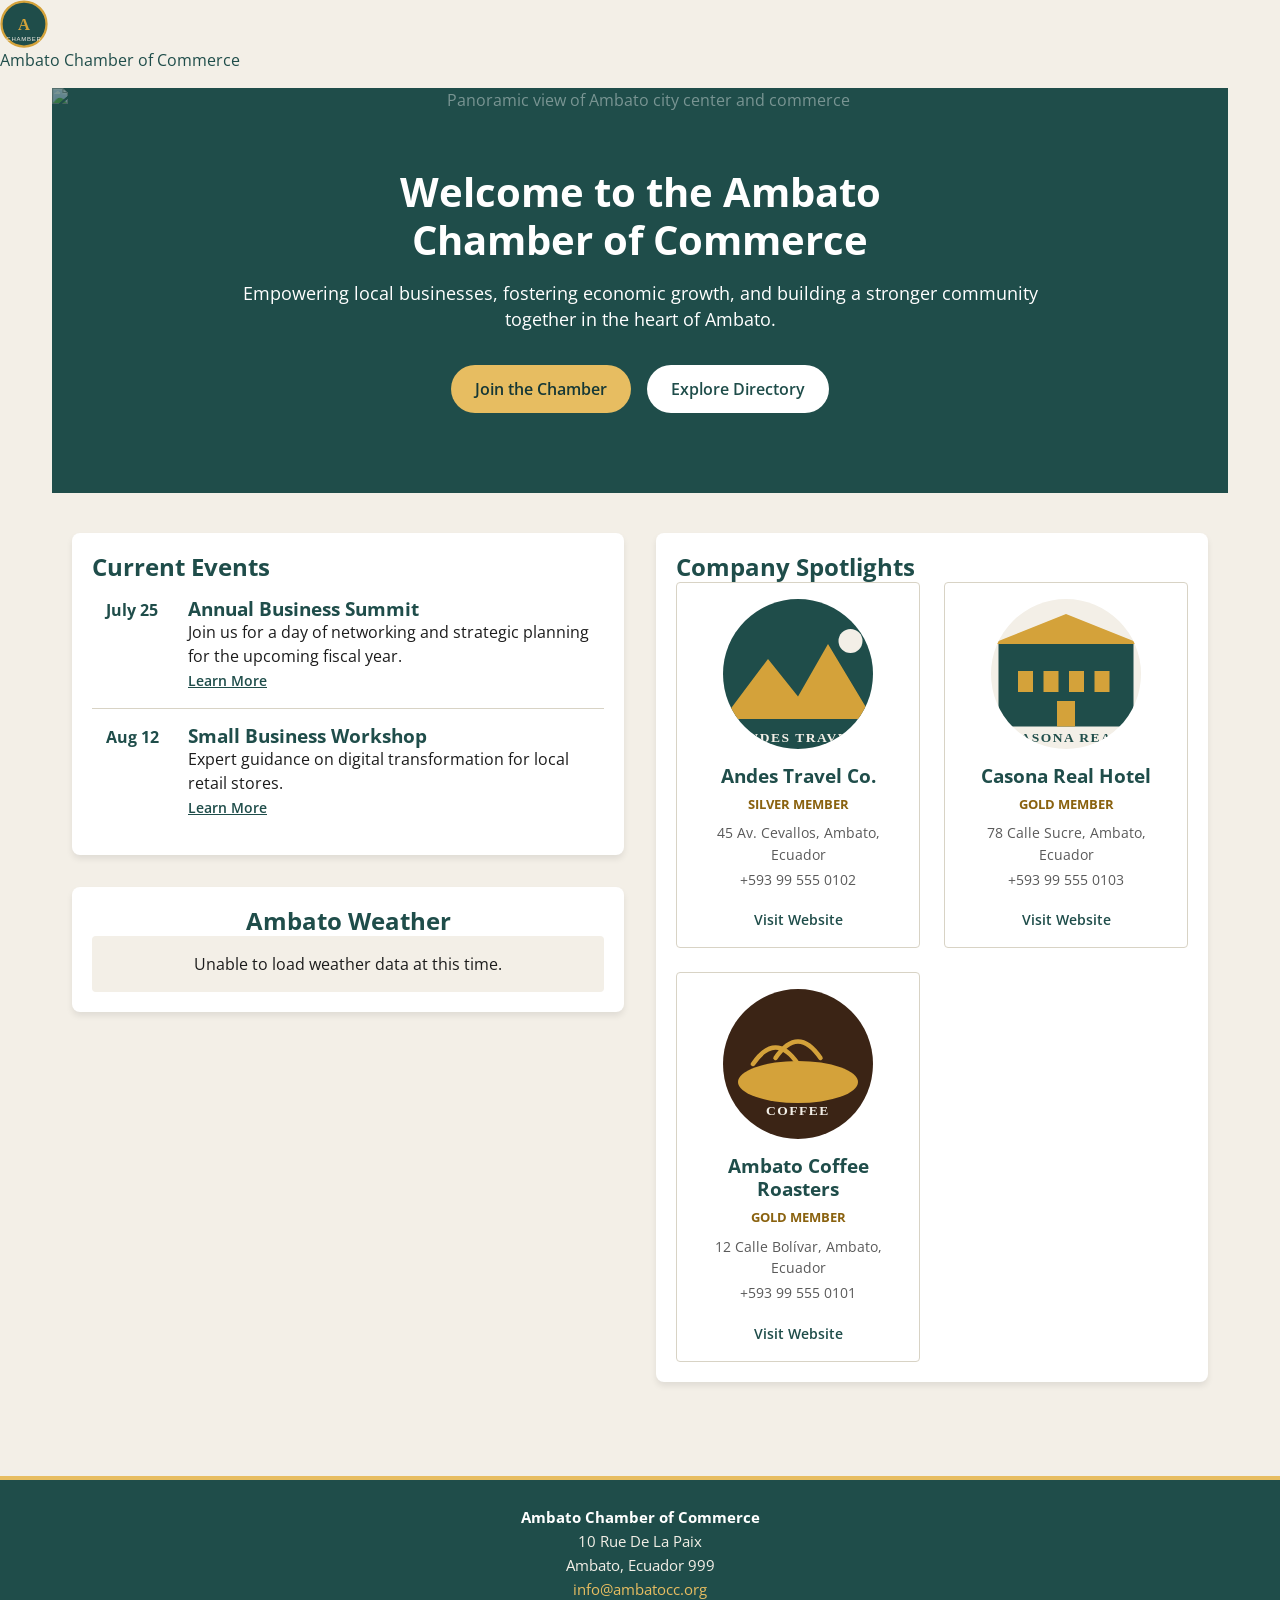
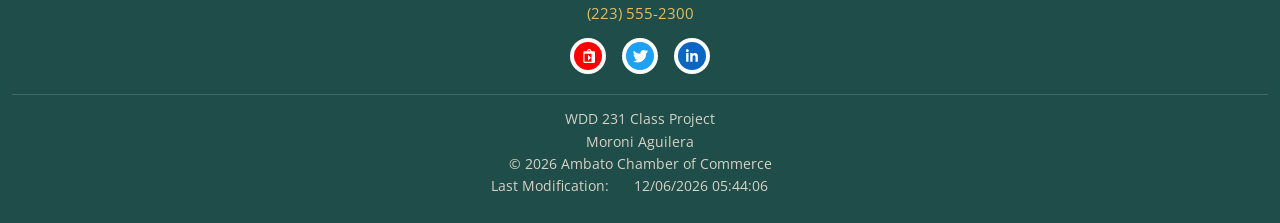
==== chamber/index.html @ b36b1a28 "create index home page" ====
<!DOCTYPE html>
<html lang="en">

<head>
    <meta charset="UTF-8">
    <title>Moroni Aguilera | Ambato Chamber of Commerce</title>
    <meta name="description"
        content="Welcome to the Ambato Chamber of Commerce, the leading organization for business growth and community development in Ambato.">
    <meta name="author" content="Moroni Aguilera">
    <meta name="viewport" content="width=device-width, initial-scale=1.0">

    <meta property="og:type" content="website">
    <meta property="og:title" content="Ambato Chamber of Commerce | Moroni Aguilera">
    <meta property="og:description"
        content="Welcome to the Ambato Chamber of Commerce, the leading organization for business growth and community development in Ambato.">
    <meta property="og:image" content="https://moroniag.github.io/wdd231/chamber/images/og-image.svg">
    <meta property="og:image:width" content="1200">
    <meta property="og:image:height" content="630">
    <meta property="og:url" content="https://moroniag.github.io/wdd231/chamber/index.html">
    <meta property="og:site_name" content="Ambato Chamber of Commerce">

    <link rel="icon" type="image/svg+xml" href="images/favicon.svg">
    <link rel="preconnect" href="https://fonts.googleapis.com">
    <link rel="preconnect" href="https://fonts.gstatic.com" crossorigin>
    <link rel="preload" as="style"
        href="https://fonts.googleapis.com/css2?family=Open+Sans:wght@400;600;700&display=swap">
    <link href="https://fonts.googleapis.com/css2?family=Open+Sans:wght@400;600;700&display=swap" rel="stylesheet">
    <noscript>
        <link href="https://fonts.googleapis.com/css2?family=Open+Sans:wght@400;600;700&display=swap" rel="stylesheet">
    </noscript>
    <link rel="stylesheet" href="styles/reset.css">
    <link rel="stylesheet" href="styles/small.css" media="print" onload="this.media='all'">
    <link rel="stylesheet" href="styles/large.css" media="(min-width: 38rem)">

    <script src="scripts/date.js" defer></script>
    <script src="scripts/navigation.js" defer></script>
    <script src="scripts/weatherApi.js" defer></script>
    <script src="scripts/spotlights.js" defer></script>
</head>

<body>
    <header role="banner">
        <div class="site-header">
            <a href="index.html" class="site-brand">
                <img src="images/logo.svg" alt="Ambato Chamber of Commerce logo" width="48" height="48">
                <span>Ambato Chamber of Commerce</span>
            </a>
            <button id="menu-btn" class="menu-btn" type="button" aria-label="Toggle navigation"
                aria-expanded="false" aria-controls="primary-nav">
                <span></span>
                <span></span>
                <span></span>
            </button>
        </div>
    </header>

    <nav id="primary-nav" aria-label="Main navigation" role="navigation">
        <ul>
            <li><a href="index.html" class="nav-link">Home</a></li>
            <li><a href="directory.html" class="nav-link active" aria-current="page">Directory</a></li>
            <li><a href="join.html" class="nav-link">Join</a></li>
            <li><a href="discover.html" class="nav-link">Discover</a></li>
        </ul>
    </nav>

    <main role="main" id="main-content">
        <section class="hero" aria-labelledby="home-heading">
            <div class="hero-image-container">
                <img src="images/hero-home.jpg" alt="Panoramic view of Ambato city center and commerce" class="hero-image">
            </div>
            <div class="hero-content">
                <h1 id="home-heading">Welcome to the Ambato Chamber of Commerce</h1>
                <p>Empowering local businesses, fostering economic growth, and building a stronger community together in the heart of Ambato.</p>
                <div class="hero-ctas">
                    <a href="join.html" class="cta-button primary">Join the Chamber</a>
                    <a href="directory.html" class="cta-button secondary">Explore Directory</a>
                </div>
            </div>
        </section>

        <section class="home-grid" aria-label="Home Page Information">
            <div class="info-column">
                <section class="current-events" aria-labelledby="events-heading">
                    <h2 id="events-heading">Current Events</h2>
                    <div class="event-card">
                        <div class="event-date">July 25</div>
                        <div class="event-details">
                            <h3>Annual Business Summit</h3>
                            <p>Join us for a day of networking and strategic planning for the upcoming fiscal year.</p>
                            <a href="#" class="event-link">Learn More</a>
                        </div>
                    </div>
                    <div class="event-card">
                        <div class="event-date">Aug 12</div>
                        <div class="event-details">
                            <h3>Small Business Workshop</h3>
                            <p>Expert guidance on digital transformation for local retail stores.</p>
                            <a href="#" class="event-link">Learn More</a>
                        </div>
                    </div>
                </section>

                <section class="weather-section" aria-labelledby="weather-heading">
                    <h2 id="weather-heading">Ambato Weather</h2>
                    <div id="weather-container" class="weather-card">
                        <p>Loading local weather data...</p>
                    </div>
                </section>
            </div>

            <div class="spotlight-column">
                <section class="company-spotlights" aria-labelledby="spotlight-heading">
                    <h2 id="spotlight-heading">Company Spotlights</h2>
                    <div class="spotlights-grid">
                        <article class="spotlight-card">
                            <img src="images/spotlight1.jpg" alt="Eco-friendly textiles shop in Ambato" class="spotlight-img">
                            <h3>Andina Textiles</h3>
                            <p>Leading the way in sustainable fabric production with organic materials from the highlands.</p>
                        </article>
                        <article class="spotlight-card">
                            <img src="images/spotlight2.jpg" alt="Modern cafe and bakery" class="spotlight-img">
                            <h3>Café Ambato</h3>
                            <p>The city's favorite gathering spot, blending traditional Ecuadorian coffee with modern pastry.</p>
                        </article>
                        <article class="spotlight-card">
                            <img src="images/spotlight3.jpg" alt="Tech solutions office" class="spotlight-img">
                            <h3>Sierras Tech</h3>
                            <p>Providing cutting-edge software solutions to optimize local agriculture logistics.</p>
                        </article>
                    </div>
                </section>
            </div>
        </section>
    </main>

    <footer role="contentinfo" aria-label="Footer information">
        <div class="footer-info">
            <p class="footer-org"><strong>Ambato Chamber of Commerce</strong></p>
            <p>10 Rue De La Paix</p>
            <p>Ambato, Ecuador 999</p>
            <p><a href="mailto:info@ambatocc.org">info@ambatocc.org</a></p>
            <p><a href="tel:+2235552300">(223) 555-2300</a></p>
        </div>

        <div class="social-links">
            <a href="https://www.youtube.com/" target="_blank" rel="noopener noreferrer" aria-label="YouTube">
                <img src="images/youtube.svg" alt="YouTube" width="48" height="48" loading="lazy">
            </a>
            <a href="https://twitter.com/" target="_blank" rel="noopener noreferrer" aria-label="Twitter">
                <img src="images/twitter.svg" alt="Twitter" width="48" height="48" loading="lazy">
            </a>
            <a href="https://www.linkedin.com/" target="_blank" rel="noopener noreferrer" aria-label="LinkedIn">
                <img src="images/linkedin.svg" alt="LinkedIn" width="48" height="48" loading="lazy">
            </a>
        </div>

        <div class="footer-meta">
            <p>WDD 231 Class Project</p>
            <p>Moroni Aguilera</p>
            <p>&copy; <span id="currentyear" class="footer-year">0000</span> Ambato Chamber of Commerce</p>
            <p>Last Modification: <span id="lastModified" class="footer-last-modified">Loading...</span></p>
        </div>
    </footer>
</body>

</html>
---- chamber/styles/small.css ----
:root {
    /* Brand colors — hex source of truth, all colors flow from here */
    --color-primary: #1f4d4a;
    --color-primary-dark: #163836;
    --color-accent: #e7bd61;
    --color-accent-dark: #8a620f;
    --color-silver: #c0c0c0;
    --color-bronze: #cd7f32;

    /* Surfaces & text */
    --color-surface: #ffffff;
    --color-surface-alt: #f3efe7;
    --color-surface-overlay: rgba(255, 255, 255, 0.08);
    --color-surface-divider: rgba(255, 255, 255, 0.15);
    --color-text: #1c1c1c;
    --color-text-muted: #5a5a5a;
    --color-text-inverse: #ffffff;
    --color-border: #d8d3c5;
    --color-shadow: rgba(0, 0, 0, 0.08);
    --color-shadow-strong: rgba(0, 0, 0, 0.15);

    /* Tokens */
    --font-body: 'Open Sans', Arial, sans-serif;
    --radius-sm: 4px;
    --radius-md: 8px;
    --radius-pill: 999px;
    --transition-fast: 0.2s ease;
    --max-width: 1200px;
}


* {
    min-width: 0;
}


html,
body {
    max-width: 100%;
    overflow-x: clip;
}

body {
    font-family: var(--font-body);
    color: var(--color-text);
    background-color: var(--color-surface-alt);
    line-height: 1.5;
}


img,
picture,
video,
svg {
    display: block;
    max-width: 100%;
    height: auto;
}


p,
h1,
h2,
h3,
h4,
a,
span,
li,
address {
    overflow-wrap: anywhere;
    word-break: break-word;
}

a {
    color: var(--color-primary);
    text-decoration: none;
    transition: color var(--transition-fast);
}

a:hover,
a:focus-visible {
    color: var(--color-accent-dark);
}

a:focus-visible,
button:focus-visible {
    outline: 2px solid var(--color-accent);
    outline-offset: 2px;
}

.visually-hidden {
    position: absolute;
    width: 1px;
    height: 1px;
    margin: -1px;
    padding: 0;
    overflow: hidden;
    clip: rect(0, 0, 0, 0);
    white-space: nowrap;
    border: 0;
}


h1,
h2,
h3,
h4 {
    color: var(--color-primary);
    line-height: 1.2;
    text-wrap: balance;
}

/* Hero Section */
.hero {
    position: relative;
    background-color: var(--color-primary);
    color: var(--color-text-inverse);
    padding: 60px 20px;
    text-align: center;
    overflow: hidden;
}

.hero-image-container {
    position: absolute;
    top: 0;
    left: 0;
    width: 100%;
    height: 100%;
    z-index: 1;
}

.hero-image {
    width: 100%;
    height: 100%;
    object-fit: cover;
    opacity: 0.4;
}

.hero-content {
    position: relative;
    z-index: 2;
    max-width: 800px;
    margin: 0 auto;
}

.hero h1 {
    color: var(--color-text-inverse);
    font-size: 2rem;
    margin-bottom: 1rem;
}

.hero p {
    color: var(--color-text-inverse);
    font-size: 1.1rem;
    margin-bottom: 2rem;
}

.hero-ctas {
    display: flex;
    flex-direction: column;
    gap: 1rem;
    justify-content: center;
}

.cta-button {
    display: inline-block;
    padding: 12px 24px;
    border-radius: var(--radius-pill);
    font-weight: 600;
    transition: transform var(--transition-fast), background-color var(--transition-fast);
}

.cta-button.primary {
    background-color: var(--color-accent);
    color: var(--color-primary-dark);
}

.cta-button.secondary {
    background-color: var(--color-surface);
    color: var(--color-primary);
}

.cta-button:hover {
    transform: scale(1.05);
}

/* Home Grid Layout */
.home-grid {
    display: grid;
    grid-template-columns: 1fr;
    gap: 2rem;
    max-width: var(--max-width);
    margin: 40px auto;
    padding: 0 20px;
}

/* Information Column (Events & Weather) */
.info-column {
    display: flex;
    flex-direction: column;
    gap: 2rem;
}

.current-events {
    background-color: var(--color-surface);
    padding: 20px;
    border-radius: var(--radius-md);
    box-shadow: 0 4px 6px var(--color-shadow);
}

.event-card {
    display: grid;
    grid-template-columns: 80px 1fr;
    gap: 1rem;
    padding: 1rem 0;
    border-bottom: 1px solid var(--color-border);
}

.event-card:last-child {
    border-bottom: none;
}

.event-date {
    font-weight: 700;
    color: var(--color-primary);
    text-align: center;
}

.event-link {
    font-size: 0.9rem;
    font-weight: 600;
    text-decoration: underline;
}

.weather-section {
    background-color: var(--color-surface);
    padding: 20px;
    border-radius: var(--radius-md);
    box-shadow: 0 4px 6px var(--color-shadow);
    text-align: center;
}

.weather-card {
    padding: 1rem;
    background: var(--color-surface-alt);
    border-radius: var(--radius-sm);
}

.current-weather {
    font-size: 1.2rem;
    margin-bottom: 1rem;
    display: flex;
    flex-direction: column;
    gap: 0.25rem;
}

.current-weather .temp {
    font-size: 2.5rem;
    font-weight: 700;
    color: var(--color-primary);
}

.current-weather .desc {
    text-transform: capitalize;
    color: var(--color-text-muted);
}

.forecast-grid {
    display: flex;
    flex-direction: column;
    gap: 0.5rem;
    border-top: 1px solid var(--color-border);
    padding-top: 1rem;
}

.forecast-item {
    display: flex;
    justify-content: space-between;
    padding: 0.25rem 0;
    font-size: 0.9rem;
}

/* Spotlight Column */
.company-spotlights {
    background-color: var(--color-surface);
    padding: 20px;
    border-radius: var(--radius-md);
    box-shadow: 0 4px 6px var(--color-shadow);
}

.spotlights-grid {
    display: grid;
    grid-template-columns: 1fr;
    gap: 1.5rem;
}

.spotlight-card {
    padding: 1rem;
    border: 1px solid var(--color-border);
    border-radius: var(--radius-sm);
    text-align: center;
}

.spotlight-img {
    width: 150px;
    height: 150px;
    border-radius: 50%;
    margin: 0 auto 1rem;
    object-fit: cover;
}

.spotlight-card h3 {
    margin-bottom: 0.5rem;
}

.membership-level {
    font-weight: 700;
    color: var(--color-accent-dark);
    text-transform: uppercase;
    font-size: 0.8rem;
    margin-bottom: 0.5rem;
}

.spotlight-info {
    font-size: 0.9rem;
    color: var(--color-text-muted);
    margin: 0.2rem 0;
}

.spotlight-link {
    display: inline-block;
    margin-top: 1rem;
    font-weight: 600;
    font-size: 0.9rem;
    color: var(--color-primary);
}


nav {
    display: none;
    background-color: var(--color-primary-dark);
}

nav.open {
    display: block;
}

nav ul {
    list-style: none;
    padding: 0;
    margin: 0;
    display: flex;
    flex-direction: column;
}

nav ul li a {
    color: var(--color-text-inverse);
    display: block;
    padding: 14px 18px;
    font-weight: 600;
    border-left: 4px solid transparent;
    transition: background-color var(--transition-fast),
        border-color var(--transition-fast), color var(--transition-fast);
}

nav ul li a:hover,
nav ul li a:focus-visible {
    background-color: var(--color-surface-overlay);
    color: var(--color-accent);
}

nav ul li a.active {
    background-color: var(--color-primary-dark);
    color: var(--color-accent);
    border-left-color: var(--color-accent);
}


main {
    padding: 16px 12px 24px;
    max-width: var(--max-width);
    margin: 0 auto;
    width: 100%;
    min-height: 200rem;
}


.directory-controls {
    display: flex;
    flex-wrap: wrap;
    justify-content: space-between;
    align-items: center;
    gap: 10px;
    margin-bottom: 16px;
    background-color: var(--color-surface);
    padding: 10px 12px;
    border: 1px solid var(--color-border);
    border-radius: var(--radius-md);
    box-shadow: 0 1px 3px var(--color-shadow);
}

.view-toggle {
    display: inline-flex;
    flex-wrap: wrap;
    border: 1px solid var(--color-primary);
    border-radius: var(--radius-sm);
    overflow: hidden;
    background-color: var(--color-surface);
}

.view-btn {
    background: var(--color-surface);
    color: var(--color-primary);
    padding: 8px 12px;
    font: inherit;
    font-weight: 600;
    white-space: nowrap;
    transition: background-color var(--transition-fast), color var(--transition-fast);
}

.view-btn+.view-btn {
    border-left: 1px solid var(--color-primary);
}

.view-btn:hover,
.view-btn:focus-visible {
    background-color: var(--color-surface-alt);
}

.view-btn.active {
    background-color: var(--color-primary);
    color: var(--color-text-inverse);
}

.member-count {
    margin: 0;
    color: var(--color-text-muted);
    font-size: 0.9rem;
    font-weight: 600;
}


.members {
    display: grid;
    gap: 16px;
}

.members-grid {
    grid-template-columns: 1fr;
}

.member-card {
    background-color: var(--color-surface);
    border: 1px solid var(--color-border);
    border-radius: var(--radius-md);
    overflow: hidden;
    box-shadow: 0 2px 6px var(--color-shadow);
    display: flex;
    flex-direction: column;
    transition: transform var(--transition-fast), box-shadow var(--transition-fast);
}

.member-card:hover,
.member-card:focus-within {
    transform: translateY(-2px);
    box-shadow: 0 4px 12px var(--color-shadow-strong);
}

.member-card .member-image {
    background-color: var(--color-surface-alt);
    display: flex;
    align-items: center;
    justify-content: center;
    padding: 18px;
    height: 140px;
}

.member-card .member-image img {
    max-height: 100px;
    max-width: 140px;
    object-fit: contain;
}

.member-card .member-body {
    padding: 14px 16px 18px;
    display: flex;
    flex-direction: column;
    gap: 6px;
    flex: 1;
}

.member-card h3 {
    margin: 0;
    font-size: 1.1rem;
    color: var(--color-primary);
}

.member-tag {
    display: inline-block;
    align-self: flex-start;
    font-size: 0.72rem;
    font-weight: 700;
    letter-spacing: 0.04em;
    text-transform: uppercase;
    padding: 3px 8px;
    border-radius: var(--radius-pill);
    background-color: var(--color-accent);
    color: var(--color-primary-dark);
    margin-bottom: 4px;
}

.member-tag.silver {
    background-color: var(--color-silver);
    color: var(--color-primary-dark);
}

.member-tag.gold {
    background-color: var(--color-accent);
    color: var(--color-primary-dark);
}

.member-address,
.member-phone,
.member-url {
    margin: 0;
    font-size: 0.88rem;
    color: var(--color-text-muted);
}

.member-url a {
    color: var(--color-primary);
    font-weight: 600;
}

.member-url a:hover,
.member-url a:focus-visible {
    color: var(--color-accent-dark);
    text-decoration: underline;
}


.members-list .member-card {
    display: block;
}

.members-list .member-card .member-image {
    display: none;
}

.members-list .member-card .member-body {
    padding: 10px 12px;
    justify-content: center;
}

.members-list .member-card h3 {
    font-size: 1rem;
}


@media (max-width: 22.5rem) {
    .site-header {
        padding: 8px 10px;
    }

    .site-brand {
        font-size: 0.85rem;
        gap: 0.4rem;
    }

    .site-brand img {
        width: 32px;
        height: 32px;
    }

    main {
        padding: 12px 10px 20px;
    }

    .hero {
        padding: 18px 14px;
    }

    .hero h1 {
        font-size: 1.3rem;
    }

    .directory-controls {
        padding: 8px 10px;
        gap: 8px;
    }

    .view-btn {
        padding: 6px 10px;
        font-size: 0.9rem;
    }

    .member-card h3 {
        font-size: 1rem;
    }

    .social-links img {
        width: 30px;
        height: 30px;
    }
}


footer {
    background-color: var(--color-primary);
    color: var(--color-surface-alt);
    padding: 24px 12px;
    text-align: center;
    margin-top: 30px;
    border-top: 4px solid var(--color-accent);
}

.footer-info p {
    margin: 2px 0;
    font-size: 0.92rem;
}

.footer-info a {
    color: var(--color-accent);
}

.footer-info a:hover,
.footer-info a:focus-visible {
    text-decoration: underline;
    color: var(--color-text-inverse);
}

.footer-org {
    font-size: 1.05rem;
    color: var(--color-text-inverse);
}

.social-links {
    margin: 14px 0;
}

.social-links a {
    display: inline-block;
    margin: 0 6px;
    transition: transform var(--transition-fast);
}

.social-links a:hover,
.social-links a:focus-visible {
    transform: translateY(-2px);
}

.social-links img {
    width: 36px;
    height: 36px;
    border-radius: 50%;
    background-color: var(--color-surface);
    padding: 4px;
}

.footer-meta {
    margin-top: 14px;
    padding-top: 12px;
    border-top: 1px solid var(--color-surface-divider);
    font-size: 0.85rem;
    color: var(--color-border);
}

.footer-meta p {
    margin: 2px 0;
}

.footer-year {
    display: inline-block;
    min-width: 4ch;
}

.footer-last-modified {
    display: inline-block;
    min-width: 22ch;
}
---- chamber/styles/large.css ----
@media (min-width: 38rem) {
    .hero {
        padding: 80px 32px;
    }

    .hero h1 {
        font-size: 3rem;
    }

    .hero-ctas {
        flex-direction: row;
        gap: 1rem;
    }

    .home-grid {
        grid-template-columns: repeat(2, 1fr);
        align-items: start;
    }

    .forecast-grid {
        flex-direction: row;
        justify-content: space-around;
        text-align: center;
    }

    .spotlights-grid {
        grid-template-columns: repeat(auto-fit, minmax(200px, 1fr));
    }

    .members-grid {
        grid-template-columns: repeat(2, 1fr);
    }
}

@media (min-width: 64rem) {
    main {
        min-height: 80rem;
    }

    .hero h1 {
        font-size: 2.5rem;
    }

    .members-grid {
        grid-template-columns: repeat(3, 1fr);
    }
}

@media (min-width: 90rem) {
    main {
        min-height: 60rem;
    }

    .members-grid {
        grid-template-columns: repeat(4, 1fr);
    }
}
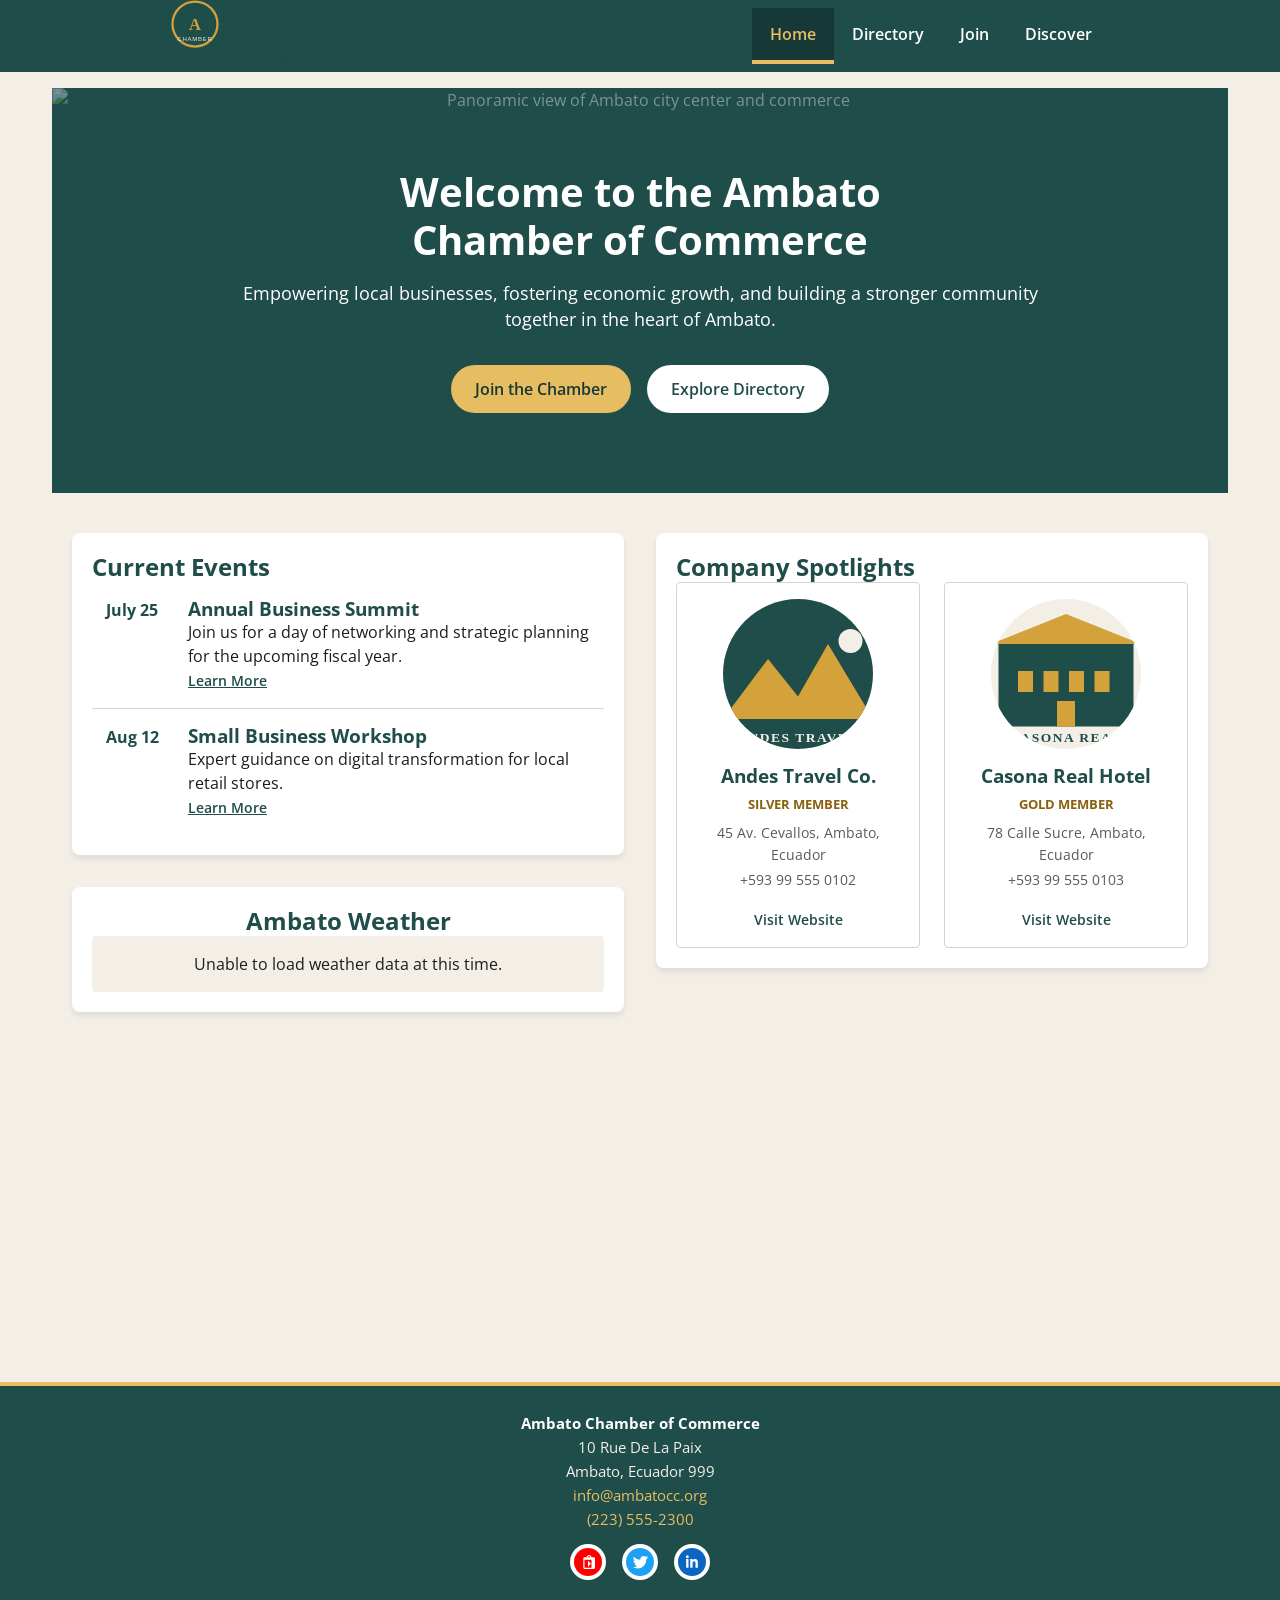
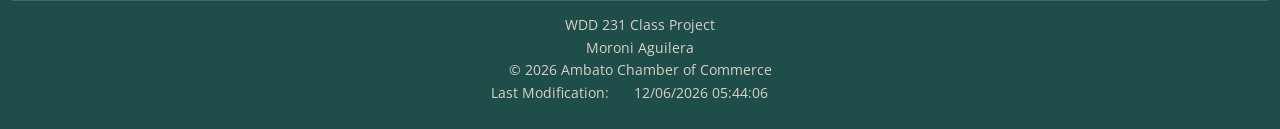
==== commit fa67eb09: "fix issues" ====
--- a/chamber/index.html
+++ b/chamber/index.html
@@ -45,32 +45,36 @@
                 <img src="images/logo.svg" alt="Ambato Chamber of Commerce logo" width="48" height="48">
                 <span>Ambato Chamber of Commerce</span>
             </a>
-            <button id="menu-btn" class="menu-btn" type="button" aria-label="Toggle navigation"
-                aria-expanded="false" aria-controls="primary-nav">
+            <button id="menu-btn" class="menu-btn" type="button" aria-label="Toggle navigation" aria-expanded="false"
+                aria-controls="primary-nav">
                 <span></span>
                 <span></span>
                 <span></span>
             </button>
+            <nav id="primary-nav" aria-label="Main navigation" role="navigation">
+                <ul>
+                    <li><a href="index.html" class="nav-link">Home</a></li>
+                    <li><a href="directory.html" class="nav-link">Directory</a></li>
+                    <li><a href="join.html" class="nav-link">Join</a></li>
+                    <li><a href="discover.html" class="nav-link">Discover</a></li>
+                </ul>
+            </nav>
         </div>
+
     </header>
 
-    <nav id="primary-nav" aria-label="Main navigation" role="navigation">
-        <ul>
-            <li><a href="index.html" class="nav-link">Home</a></li>
-            <li><a href="directory.html" class="nav-link active" aria-current="page">Directory</a></li>
-            <li><a href="join.html" class="nav-link">Join</a></li>
-            <li><a href="discover.html" class="nav-link">Discover</a></li>
-        </ul>
-    </nav>
+
 
     <main role="main" id="main-content">
         <section class="hero" aria-labelledby="home-heading">
             <div class="hero-image-container">
-                <img src="images/hero-home.jpg" alt="Panoramic view of Ambato city center and commerce" class="hero-image">
+                <img src="images/hero-home.jpg" alt="Panoramic view of Ambato city center and commerce"
+                    class="hero-image" fetchpriority="high">
             </div>
             <div class="hero-content">
                 <h1 id="home-heading">Welcome to the Ambato Chamber of Commerce</h1>
-                <p>Empowering local businesses, fostering economic growth, and building a stronger community together in the heart of Ambato.</p>
+                <p>Empowering local businesses, fostering economic growth, and building a stronger community together in
+                    the heart of Ambato.</p>
                 <div class="hero-ctas">
                     <a href="join.html" class="cta-button primary">Join the Chamber</a>
                     <a href="directory.html" class="cta-button secondary">Explore Directory</a>
@@ -111,22 +115,8 @@
             <div class="spotlight-column">
                 <section class="company-spotlights" aria-labelledby="spotlight-heading">
                     <h2 id="spotlight-heading">Company Spotlights</h2>
-                    <div class="spotlights-grid">
-                        <article class="spotlight-card">
-                            <img src="images/spotlight1.jpg" alt="Eco-friendly textiles shop in Ambato" class="spotlight-img">
-                            <h3>Andina Textiles</h3>
-                            <p>Leading the way in sustainable fabric production with organic materials from the highlands.</p>
-                        </article>
-                        <article class="spotlight-card">
-                            <img src="images/spotlight2.jpg" alt="Modern cafe and bakery" class="spotlight-img">
-                            <h3>Café Ambato</h3>
-                            <p>The city's favorite gathering spot, blending traditional Ecuadorian coffee with modern pastry.</p>
-                        </article>
-                        <article class="spotlight-card">
-                            <img src="images/spotlight3.jpg" alt="Tech solutions office" class="spotlight-img">
-                            <h3>Sierras Tech</h3>
-                            <p>Providing cutting-edge software solutions to optimize local agriculture logistics.</p>
-                        </article>
+                    <div class="spotlights-grid" id="company-spotlights">
+                        <!-- Dynamically populated by spotlights.js -->
                     </div>
                 </section>
             </div>
@@ -163,4 +153,4 @@
     </footer>
 </body>
 
-</html>
+</html>
--- a/chamber/styles/small.css
+++ b/chamber/styles/small.css
@@ -162,6 +162,14 @@
     justify-content: center;
 }
 
+.site-header {
+    background-color: var(--color-primary);
+    color: var(--color-text-inverse);
+    display: flex;
+    justify-content: space-around;
+    margin: 0 auto;
+}
+
 .cta-button {
     display: inline-block;
     padding: 12px 24px;
@@ -338,7 +346,8 @@
 
 nav {
     display: none;
-    background-color: var(--color-primary-dark);
+    margin-top: 0.5rem;
+    /* background-color: var(--color-primary-dark); */
 }
 
 nav.open {
@@ -557,6 +566,23 @@
 }
 
 
+#menu-btn {
+    display: block;
+    cursor: pointer;
+    background: none;
+    border: none;
+    padding: 10px;
+}
+
+#menu-btn span {
+    display: block;
+    width: 25px;
+    height: 3px;
+    background-color: var(--color-text-inverse);
+    margin: 4px 0;
+    transition: var(--transition-fast);
+}
+
 @media (max-width: 22.5rem) {
     .site-header {
         padding: 8px 10px;
--- a/chamber/styles/large.css
+++ b/chamber/styles/large.css
@@ -1,4 +1,9 @@
 @media (min-width: 38rem) {
+
+    /* header{
+        display: flex;
+        margin: 0 auto;
+    } */
     .hero {
         padding: 80px 32px;
     }
@@ -30,6 +35,29 @@
     .members-grid {
         grid-template-columns: repeat(2, 1fr);
     }
+
+    nav {
+        display: block;
+    }
+
+    nav ul {
+        flex-direction: row;
+        justify-content: center;
+    }
+
+    nav ul li a {
+        border-left: none;
+        border-bottom: 4px solid transparent;
+    }
+
+    nav ul li a.active {
+        border-left-color: transparent;
+        border-bottom-color: var(--color-accent);
+    }
+
+    #menu-btn {
+        display: none;
+    }
 }
 
 @media (min-width: 64rem) {
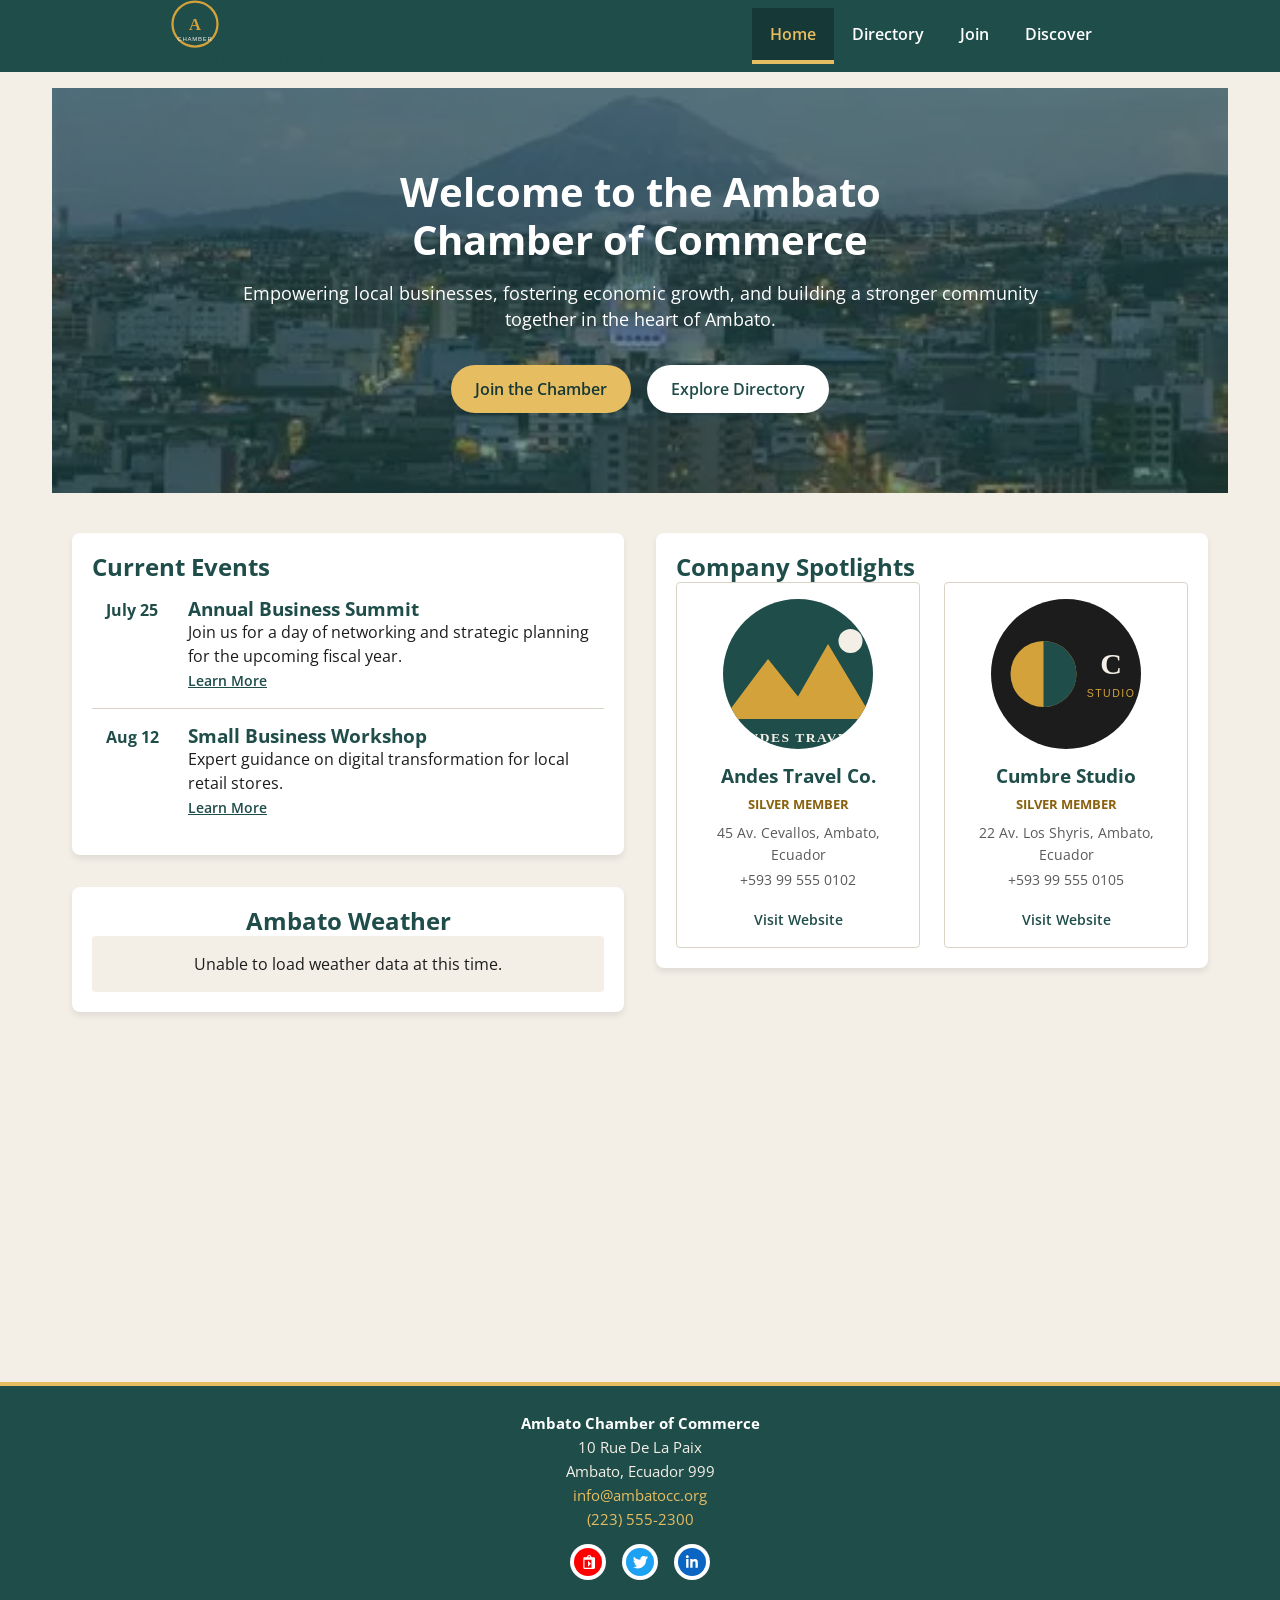
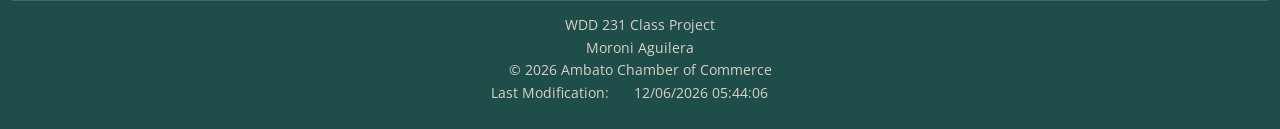
==== commit b00e2dbb: "add banner with city" ====
--- a/chamber/index.html
+++ b/chamber/index.html
@@ -68,7 +68,7 @@
     <main role="main" id="main-content">
         <section class="hero" aria-labelledby="home-heading">
             <div class="hero-image-container">
-                <img src="images/hero-home.jpg" alt="Panoramic view of Ambato city center and commerce"
+                <img src="images/ambato_city.webp" alt="Panoramic view of Ambato city center and commerce"
                     class="hero-image" fetchpriority="high">
             </div>
             <div class="hero-content">
--- a/chamber/styles/small.css
+++ b/chamber/styles/small.css
@@ -583,7 +583,7 @@
     transition: var(--transition-fast);
 }
 
-@media (max-width: 22.5rem) {
+@media (max-width: 38rem) {
     .site-header {
         padding: 8px 10px;
     }
@@ -596,6 +596,14 @@
     .site-brand img {
         width: 32px;
         height: 32px;
+    }
+
+    #primary-nav{
+        position: absolute;
+        z-index: 1000;
+        background-color: var(--color-primary-dark);
+        top: 3.5rem;
+        width: 100%;
     }
 
     main {
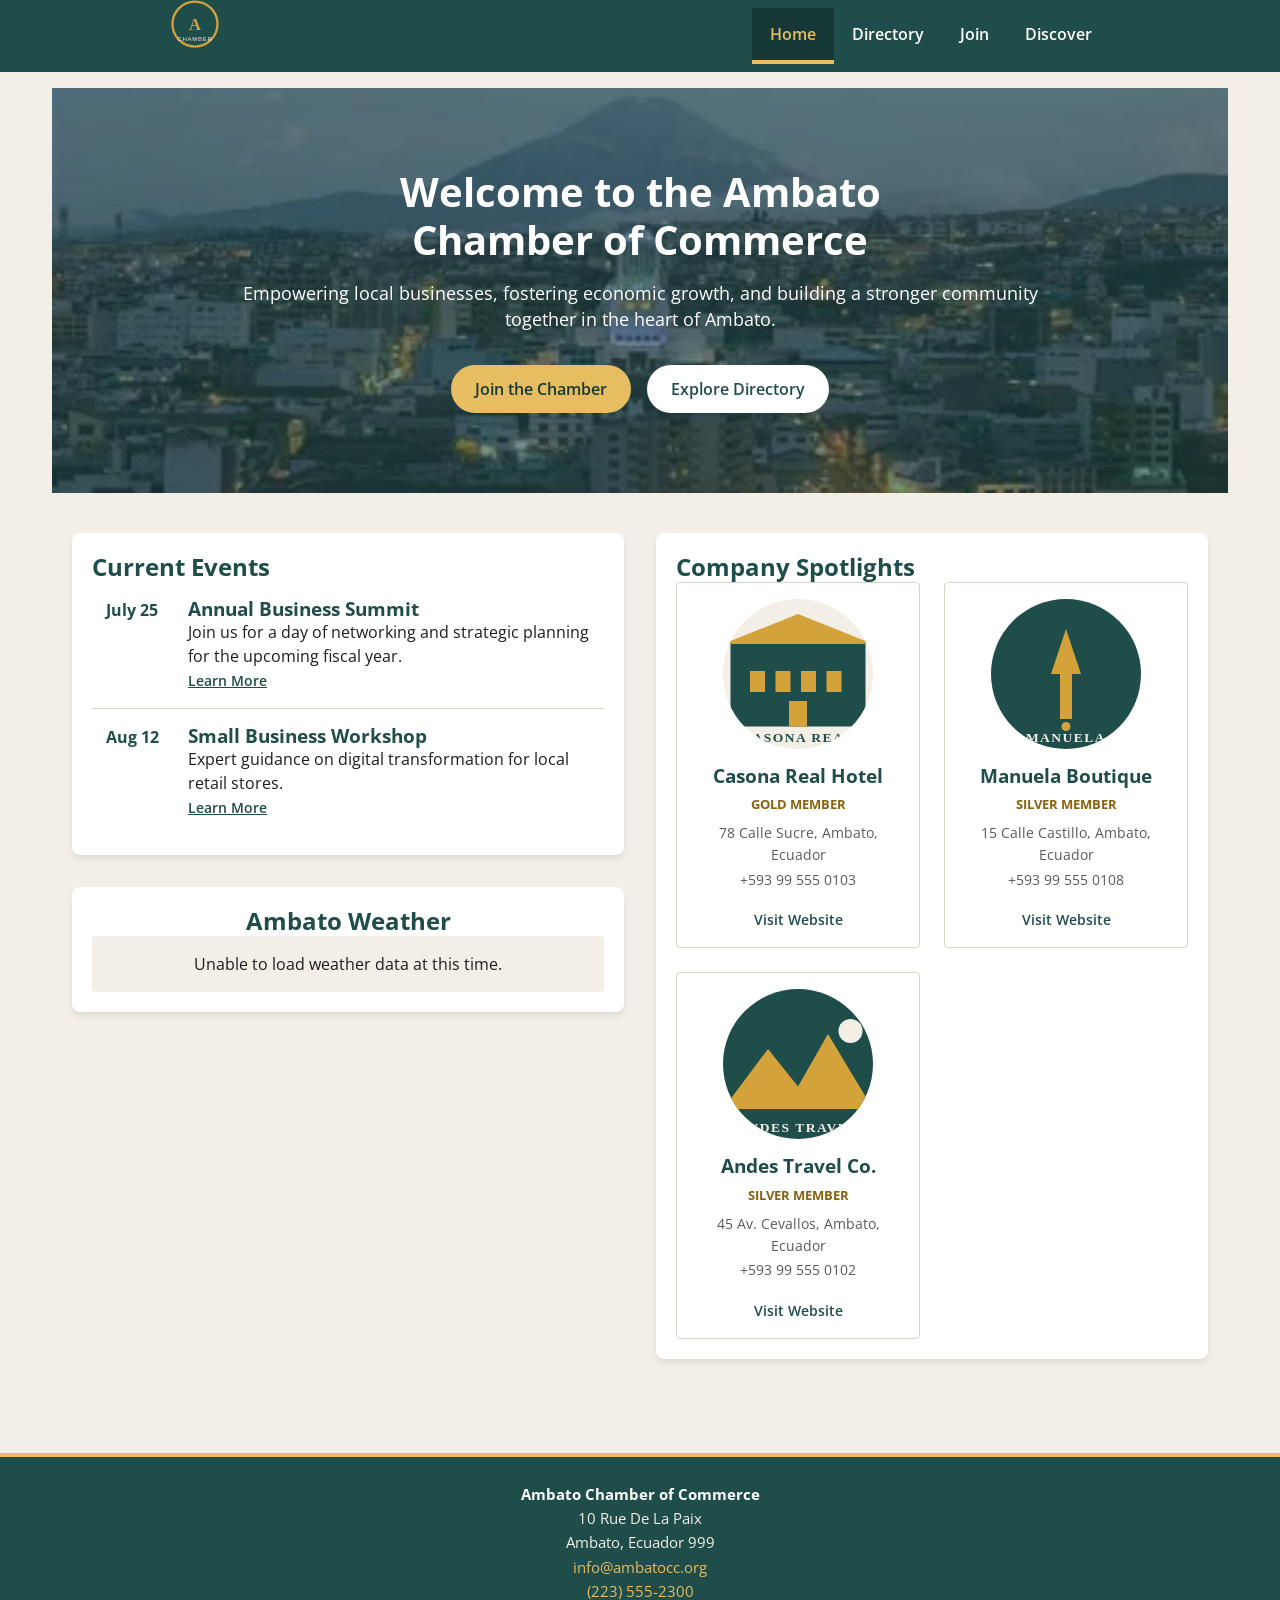
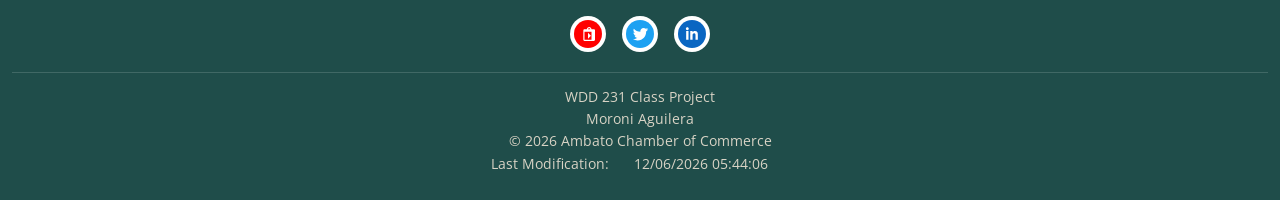
==== commit 9c3ee961: "fix size in image" ====
--- a/chamber/index.html
+++ b/chamber/index.html
@@ -69,7 +69,7 @@
         <section class="hero" aria-labelledby="home-heading">
             <div class="hero-image-container">
                 <img src="images/ambato_city.webp" alt="Panoramic view of Ambato city center and commerce"
-                    class="hero-image" fetchpriority="high">
+                    class="hero-image" fetchpriority="high" width="1200" height="600">
             </div>
             <div class="hero-content">
                 <h1 id="home-heading">Welcome to the Ambato Chamber of Commerce</h1>
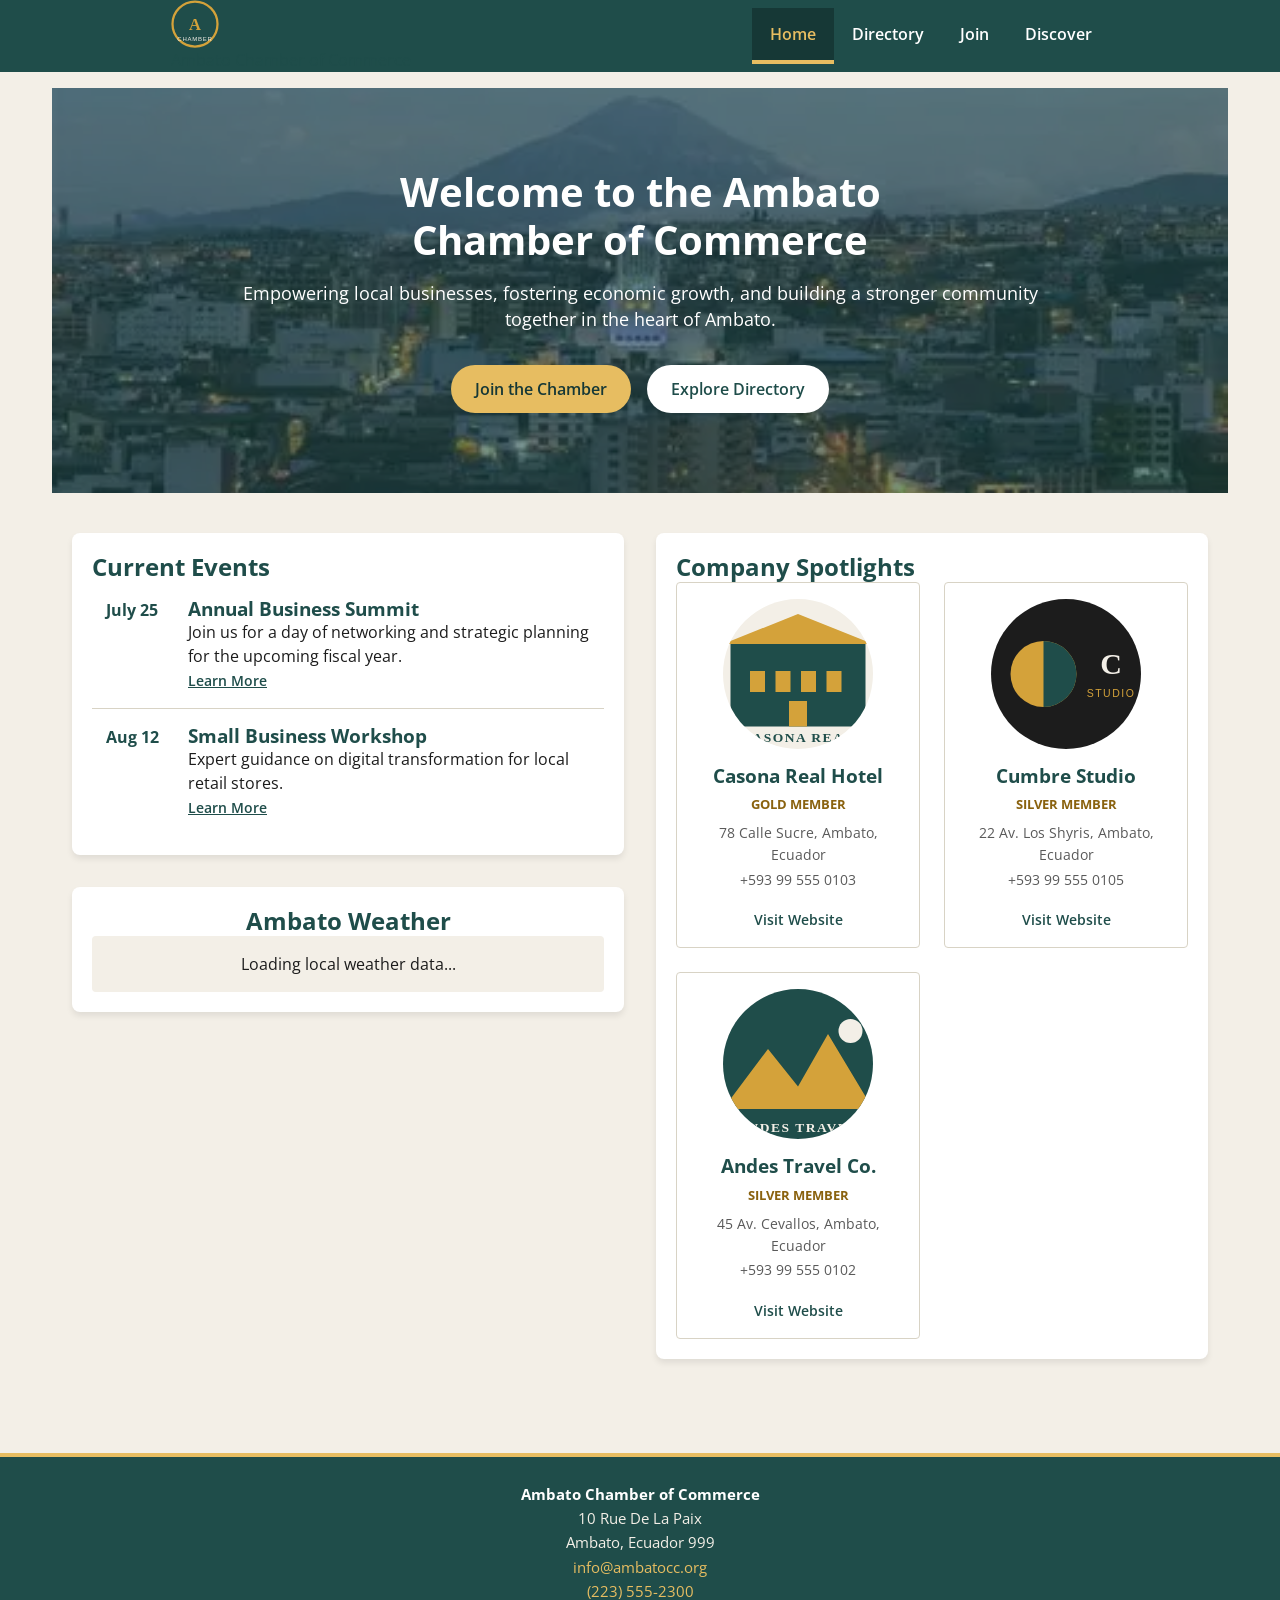
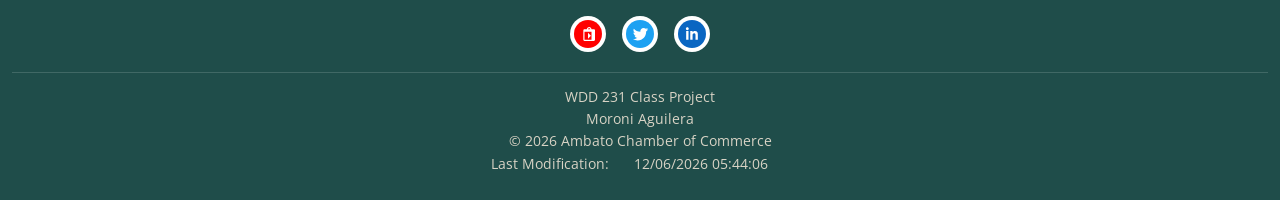
==== commit 5a07c9ee: "fix name convention" ====
--- a/chamber/index.html
+++ b/chamber/index.html
@@ -34,7 +34,7 @@
 
     <script src="scripts/date.js" defer></script>
     <script src="scripts/navigation.js" defer></script>
-    <script src="scripts/weatherApi.js" defer></script>
+    <script src="scripts/weatheapi.js" defer></script>
     <script src="scripts/spotlights.js" defer></script>
 </head>
 
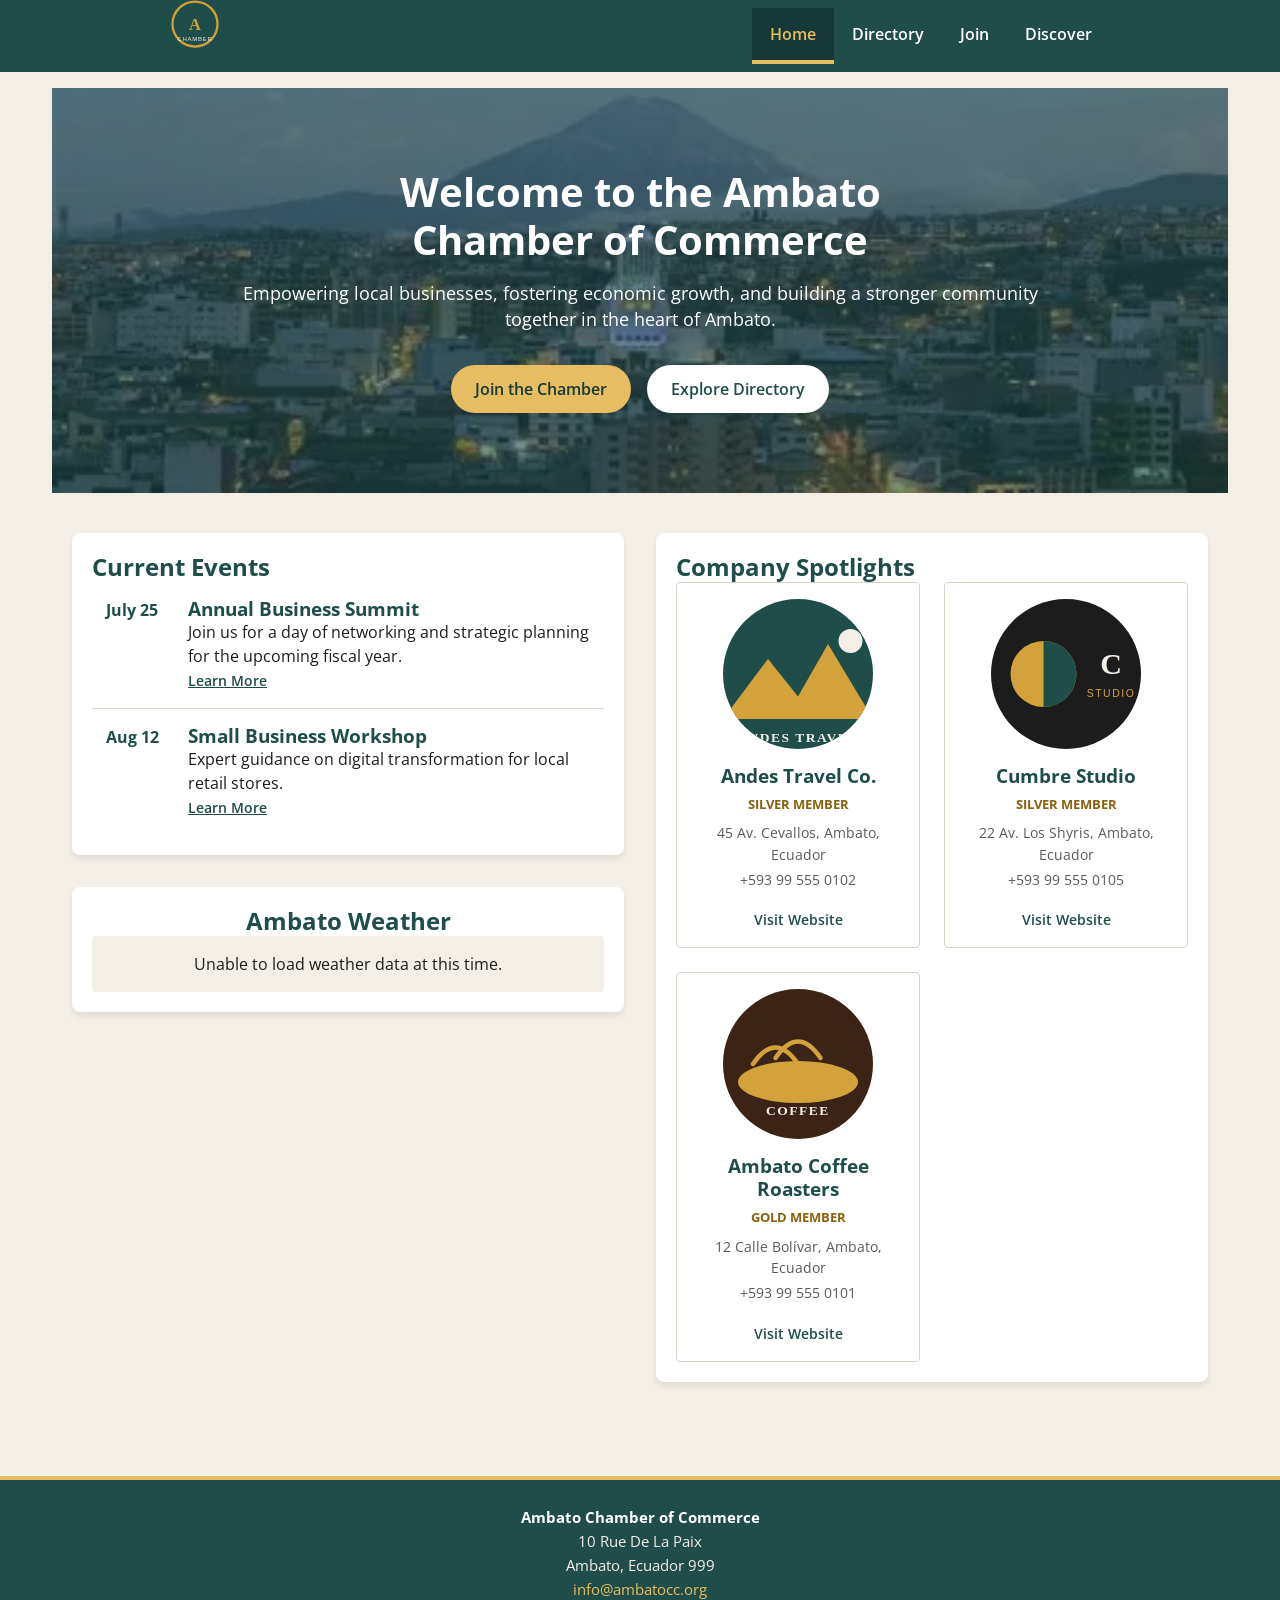
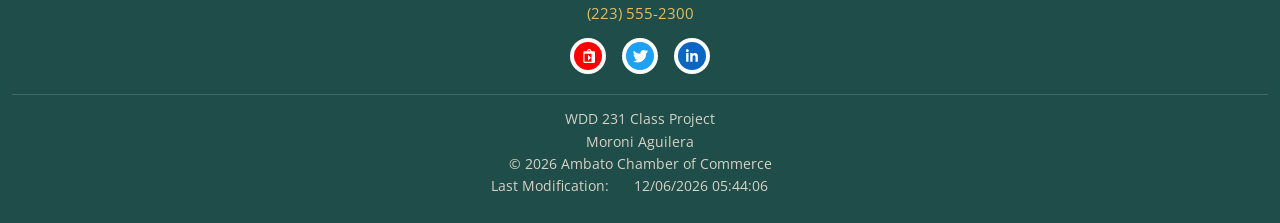
==== commit e931696d: "fix name convention" ====
--- a/chamber/index.html
+++ b/chamber/index.html
@@ -34,7 +34,7 @@
 
     <script src="scripts/date.js" defer></script>
     <script src="scripts/navigation.js" defer></script>
-    <script src="scripts/weatheapi.js" defer></script>
+    <script src="scripts/weatherapi.js" defer></script>
     <script src="scripts/spotlights.js" defer></script>
 </head>
 
